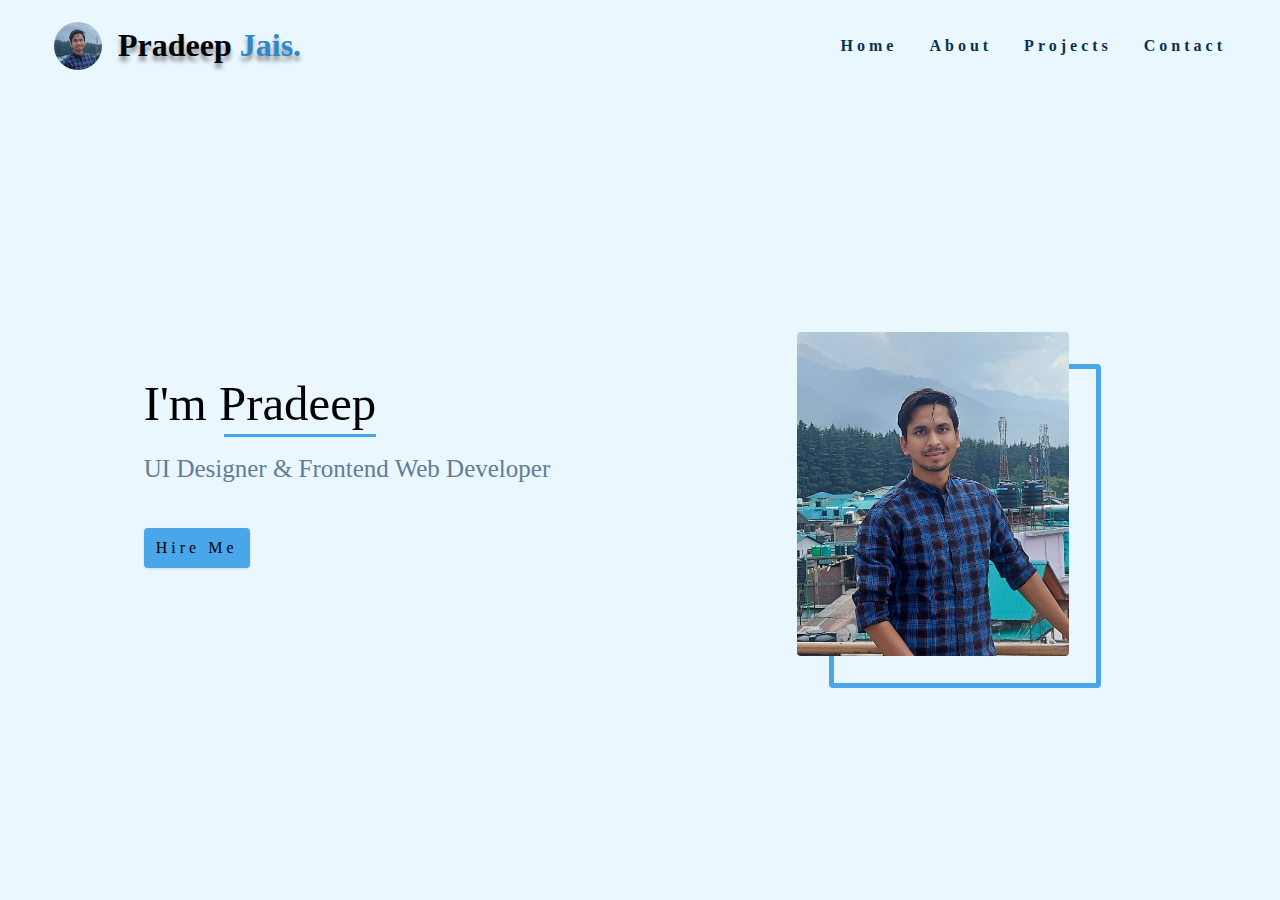
==== index.html @ 13c190a9 "proper file link issue fixed" ====
<!DOCTYPE html>
<html lang="en">
  <head>
    <meta charset="UTF-8" />
    <meta http-equiv="X-UA-Compatible" content="IE=edge" />
    <meta name="viewport" content="width=device-width, initial-scale=1.0" />
    <title>Pradeep Jais || Home</title>
    <!-- google font icons  -->
    <link
      rel="stylesheet"
      href="https://cdnjs.cloudflare.com/ajax/libs/font-awesome/6.3.0/css/all.min.css"
      integrity="sha512-SzlrxWUlpfuzQ+pcUCosxcglQRNAq/DZjVsC0lE40xsADsfeQoEypE+enwcOiGjk/bSuGGKHEyjSoQ1zVisanQ=="
      crossorigin="anonymous"
      referrerpolicy="no-referrer"
    />
    <!-- normalize CSS  -->
    <link rel="stylesheet" href="./CSS/normalize.css" />
    <!-- main CSS  -->
    <link rel="stylesheet" href="./CSS/main.css" />
  </head>
  <body>
    <!-- Navbar  -->
    <nav class="navbar">
      <div class="nav-center section-center">
        <!-- logo  -->
        <div class="logo">
          <img
            src="./images/pjais-logo.jpg"
            alt="logo image"
            class="logo-img"
          />
          <!-- <img src="./images/pj-logo.svg" alt="logo" /> -->
          <h3 class="logo-text">pradeep <span>jais.</span></h3>
        </div>
        <!-- nav page links  -->
        <ul class="nav-links show">
          <li>
            <a href="./index.html" class="nav-link">home</a>
          </li>
          <li>
            <a href="./HTML/about.html" class="nav-link">about</a>
          </li>
          <li><a href="./HTML/projects.html" class="nav-link">projects</a></li>
          <li><a href="./HTML/contact.html" class="nav-link">contact</a></li>
        </ul>
        <button class="toggle-btn" type="menu">
          <i class="fa-solid fa-bars"></i>
        </button>
      </div>
    </nav>
    <!-- End of Navbar  -->

    <!-- Sidebar -->
    <sidebar class="sidebar">
      <button class="close-btn" id="close-btn">
        <i class="fas fa-times"></i>
      </button>

      <!-- sidebar links  -->
      <ul class="sidebar-links">
        <li><a href="./index.html">home</a></li>
        <li><a href="./HTML/about.html">about</a></li>
        <li><a href="./HTML/projects.html">projects</a></li>
        <li><a href="./HTML/contact.html">contact</a></li>
      </ul>

      <!-- social icons  -->
      <ul class="social-icons">
        <li>
          <a
            href="https://www.instagram.com/gkcpradip/"
            class="social-icon"
            data-label="instagram"
            ><i class="fab fa-instagram"></i
          ></a>
        </li>
        <li>
          <a
            href="https://www.linkedin.com/in/pradeep-jais/"
            data-label="linkedin"
            class="social-icon"
            ><i class="fab fa-linkedin"></i
          ></a>
        </li>

        <li>
          <a
            href="https://github.com/pradeep-jais"
            class="social-icon"
            data-label="github"
            ><i class="fa-brands fa-github"></i
          ></a>
        </li>
        <li>
          <a
            href="https://twitter.com/PradeepGkc"
            class="social-icon"
            data-label="twitter"
            ><i class="fa-brands fa-twitter"></i
          ></a>
        </li>

        <li>
          <a
            href="https://www.facebook.com"
            class="social-icon"
            data-label="facebook"
            ><i class="fab fa-facebook"></i
          ></a>
        </li>
      </ul>
      <!-- End of social icons  -->
    </sidebar>
    <!-- Hint text on icon hover -->
    <div class="hint-text">facebook</div>
    <!-- end of sidebar  -->
    <!-- Hero -->
    <main class="hero">
      <div class="section-center hero-center">
        <article class="hero-info">
          <div class="hero-title">
            <h1>I'm Pradeep</h1>
            <div class="underline"></div>
          </div>
          <h4>UI Designer & Frontend Web Developer</h4>
          <a href="./HTML/contact.html" class="btn hero-btn">hire me</a>
          <!-- social icons  -->
          <ul class="social-icons hero-icons">
            <li>
              <a
                href="https://www.instagram.com/gkcpradip/"
                class="social-icon"
                data-label="instagram"
                ><i class="fab fa-instagram"></i
              ></a>
            </li>
            <li>
              <a
                href="https://www.linkedin.com/in/pradeep-jais/"
                data-label="linkedin"
                class="social-icon"
                ><i class="fab fa-linkedin"></i
              ></a>
            </li>

            <li>
              <a
                href="https://github.com/pradeep-jais"
                class="social-icon"
                data-label="github"
                ><i class="fa-brands fa-github"></i
              ></a>
            </li>
            <li>
              <a
                href="https://twitter.com/PradeepGkc"
                class="social-icon"
                data-label="twitter"
                ><i class="fa-brands fa-twitter"></i
              ></a>
            </li>

            <li>
              <a
                href="https://www.facebook.com"
                class="social-icon"
                data-label="facebook"
                ><i class="fab fa-facebook"></i
              ></a>
            </li>
          </ul>
          <!-- End of social icons  -->
        </article>
        <article class="hero-img">
          <img
            src="./images/pjais dp.jpg"
            alt="profile image"
            class="img hero-photo"
          />
        </article>
      </div>
    </main>
    <!-- End of hero -->
    <!-- JavaScript  -->
    <script type="module" src="./app.js"></script>
  </body>
</html>
---- CSS/main.css ----
/*
##############
 Global CSS
##############
 */
*,
::after,
::before {
  box-sizing: border-box;
}

/*
 Fonts 
 */
@import url('https://fonts.googleapis.com/css?family=Spectral:400');

html {
  font-size: 100%;
} /*16px*/

:root {
  /* dark shades of primary color*/
  --clr-primary-1: hsl(205, 86%, 17%);
  --clr-primary-2: hsl(205, 77%, 27%);
  --clr-primary-3: hsl(205, 72%, 37%);
  --clr-primary-4: hsl(205, 63%, 48%);
  /* primary/main color */
  --clr-primary-5: hsl(205, 78%, 60%);
  /* lighter shades of primary color */
  --clr-primary-6: hsl(205, 89%, 70%);
  --clr-primary-7: hsl(205, 90%, 76%);
  --clr-primary-8: hsl(205, 86%, 81%);
  --clr-primary-9: hsl(205, 90%, 88%);
  --clr-primary-10: hsl(205, 100%, 96%);
  /* darkest grey - used for headings */
  --clr-grey-1: hsl(209, 61%, 16%);
  --clr-grey-2: hsl(211, 39%, 23%);
  --clr-grey-3: hsl(209, 34%, 30%);
  --clr-grey-4: hsl(209, 28%, 39%);
  /* grey used for paragraphs */
  --clr-grey-5: hsl(210, 22%, 49%);
  --clr-grey-6: hsl(209, 23%, 60%);
  --clr-grey-7: hsl(211, 27%, 70%);
  --clr-grey-8: hsl(210, 31%, 80%);
  --clr-grey-9: hsl(212, 33%, 89%);
  --clr-grey-10: hsl(210, 36%, 96%);
  --clr-white: #fff;
  --clr-black: #222;
  --red-light: #fa7e88;
  --red-dark: #842029;
  --green-light: #adfcd8;
  --green-dark: #0f5132;
  /* fonts  */
  --heading-font: 'Spectral', serif;
  --body-font: 'Karla', sans-serif;
  --small-text: 0.7em;
  /* rest of the vars  */
  --background-color: var(--gray-50);
  --text-color: var(--gray-900);
  --border-radius: 0.25rem;
  --letter-spacing: 0.25rem;
  --transition: all 0.3s ease-in-out;
  --max-width: 1172px;
  --fixed-width: 600px;
  --shadow-light: 0px 5px 15px rgba(0, 0, 0, 0.1);
  --shadow-dark: 0px 5px 15px rgba(0, 0, 0, 0.3);
  /* from tailwind  */
  --shadow-1: 0 1px 3px 0 rgb(0 0 0 / 0.1), 0 1px 2px -1px rgb(0 0 0 / 0.05);
  --shadow-2: 0 4px 6px -1px rgb(0 0 0 / 0.1), 0 2px 4px -2px rgb(0 0 0 / 0.1);
  --shadow-3: 0 10px 15px -3px rgb(0 0 0 / 0.1), 0 4px 6px -4px rgb(0 0 0 / 0.1);
  --shadow-4: 0 20px 25px -5px rgb(0 0 0 / 0.1),
    0 8px 10px -6px rgb(0 0 0 / 0.05);
}
body {
  background: var(--white);
  font-family: 'Spectral', serif;
  font-weight: 400;
  line-height: 1.75;
  color: var(--gray-900);
}

p {
  margin-bottom: 1.5rem;
  max-width: 40em;
}

h1,
h2,
h3,
h4,
h5 {
  margin: 0;
  margin-bottom: 1.38rem;
  font-family: var(--heading-font);
  font-weight: 400;
  line-height: 1.3;
  text-transform: capitalize;
}

h1 {
  margin-top: 0;
  font-size: 3.052rem;
}

h2 {
  font-size: 2.441rem;
}

h3 {
  font-size: 1.953rem;
}

h4 {
  font-size: 1.563rem;
}

h5 {
  font-size: 1.25rem;
}

small,
.text-small {
  font-size: var(--small-text);
}
a {
  text-decoration: none;
}
ul {
  list-style-type: none;
  padding: 0;
}
/* img:not(.logo) {
  width: 100%;
  display: block;
  object-fit: cover;
} or*/
.img {
  width: 100%;
  display: block;
  object-fit: cover;
}
/* buttons  */
.btn {
  cursor: pointer;
  color: var(--white);
  background: var(--clr-primary-5);
  border: transparent;
  border-radius: var(--border-radius);
  letter-spacing: var(--letter-spacing);
  padding: 0.375rem 0.75rem;
  box-shadow: var(--shadow-1);
  transition: var(--transition);
  text-transform: capitalize;
  display: inline-block;
}
.btn:hover {
  background: var(--clr-primary-7);
  box-shadow: var(--shadow-3);
}
.btn-hipster {
  color: var(--primary-500);
  background: var(--primary-200);
}
.btn-hipster:hover {
  color: var(--primary-200);
  background-color: var(--primary-700);
}
.btn-block {
  width: 100%;
}
/*
alerts
 */
.alert {
  padding: 0.375rem 0.75rem;
  margin-bottom: 1rem;
  border-color: transparent;
  border-radius: var(--border-radius);
}
.alert-danger {
  color: var(--red-dark);
  background: var(--red-light);
}
.alert-success {
  color: var(--green-dark);
  background: var(--green-light);
}
/* show loading  */
@keyframes spinner {
  to {
    transform: rotate(360deg);
  }
}
.loading {
  width: 6rem;
  height: 6rem;
  border: 5px solid var(--gray-400);
  border-top-color: var(--primary-400);
  border-radius: 50%;
  animation: spinner 0.6s linear infinite;
  margin: 0 auto;
}
/* heading*/
.title {
  text-align: center;
  margin-bottom: 5rem;
}
.title h1 {
  /* margin-bottom: 0; */
}
.underline {
  width: 50%;
  height: 3px;
  background: var(--clr-primary-5);
  margin: 0 auto;
  margin-top: -1.5rem;
}

/* More global css */
.section-center {
  width: 100%;
  max-width: var(--max-width);
  margin: 0 auto;
}
.section {
  margin-top: 5rem;
}
/*
##############
 Navbar
##############
 */
.navbar {
  background: var(--clr-white);
  height: 5.5rem;
}
.nav-center {
  padding: 1rem;
  display: grid;
  grid-template-columns: auto 1fr;
  align-items: center;
}
.logo {
  display: flex;
  align-items: center;
}
.logo-img {
  width: 3rem;
  height: 3rem;
  /* object-fit: cover; */
  image-rendering: smooth;
  border-radius: 50%;
}
.logo-text {
  font-size: 2rem;
  margin: 0;
  padding-left: 1rem;
  font-family: cursive;
  font-weight: bold;
  text-shadow: 0 5px 4px #0000006d;
}
.logo span {
  color: var(--clr-primary-4);
}
.nav-links {
  display: none;
}
.toggle-btn {
  justify-self: flex-end;
  border: none;
  background: transparent;
  font-size: 2.25rem;
  color: var(--primary-800);
  cursor: pointer;
}
@media screen and (min-width: 768px) {
  .toggle-btn {
    display: none;
  }
  .navbar {
    background: var(--clr-primary-10);
  }
  .nav-links {
    width: 100%;
    display: flex;
    justify-content: flex-end;
    gap: 2rem;
  }
  /* .nav-links {
    display: grid;
    grid-template-columns: repeat(5, 1fr);
    justify-items: center;
    align-items: center;
    -moz-column-gap: 2rem;
    column-gap: 2rem;
  } */
  .nav-link {
    /* font-size: 1.5rem; */
    color: var(--clr-primary-1);
    text-transform: capitalize;
    letter-spacing: var(--letter-spacing);
    font-weight: bold;
  }
  .nav-link:hover {
    color: var(--clr-primary-5);
  }
}
@media screen and (min-width: 992px) {
  .nav-center {
    padding: 1rem 0;
  }
}
/* sidebar */
.sidebar {
  position: absolute;
  inset: 0;
  text-align: center;
  background: var(--clr-primary-10);
  transform: translateY(-100%);
  transition: var(--transition);
  z-index: 10;
  overflow: hidden;
}
.sidebar.show {
  transform: translateY(0);
}
.close-btn {
  position: absolute;
  top: 1rem;
  right: 1rem;
  font-size: 3rem;
  border: transparent;
  background: transparent;
  color: var(--red-light);
  cursor: pointer;
  transition: var(--transition);
}
.close-btn:hover {
  color: var(--red-dark);
  transform: scale(1.1);
}
.sidebar-links {
  margin-top: 6rem;
}
.sidebar-links a {
  font-size: 1.5rem;
  text-transform: capitalize;
  letter-spacing: var(--letter-spacing);
  display: block;
  color: var(--clr-primary-1);
  padding: 0.25rem 1rem;
  transition: var(--transition);
}
.sidebar-links a:hover {
  color: var(--clr-primary-1);
  background: var(--clr-primary-5);
}
.social-icons {
  display: flex;
  justify-content: space-between;
  align-items: center;
  width: 20rem;
  margin: 3rem auto;
  position: relative;
}
.social-icon {
  font-size: 1.5rem;
  color: var(--clr-primary-3);
  transition: var(--transition);
}
.social-icon:hover {
  color: var(--clr-primary-1);
}
.hint-text {
  font-size: 0.75rem;
  text-transform: capitalize;
  color: var(--clr-primary-1);
  position: absolute;
  z-index: 100;
  top: 2.5rem;
  left: 50%;
  transform: translateX(-50%);
  background: var(--clr-grey-9);
  padding: 0 0.375rem;
  border-radius: var(--border-radius);
  transition: all 0.3s ease-in-out 1s;
  display: none;
}
.hint-text::before {
  content: '';
  display: block;
  width: 0;
  height: 0;
  border-left: 5px solid transparent;
  border-right: 5px solid transparent;
  border-bottom: 5px solid var(--clr-grey-9);
  position: absolute;
  top: -5px;
  left: 50%;
  z-index: 5;
  transform: translateX(-50%);
}
.hint-text.show {
  display: block;
}
@media screen and (min-width: 768px) {
  .sidebar {
    display: none;
  }
}
/*
##############
 Hero
##############
 */
.hero-title {
  display: inline-block;
  margin-bottom: 1rem;
}
.hero .underline {
  width: 9.5rem;
  margin-right: 0;
}
.hero-img {
  display: none;
}
.hero {
  background: var(--clr-primary-10);
}
.hero-center {
  min-height: calc(100vh - 5.5rem);
  display: grid;
  place-items: center;
}
@media screen and (min-width: 1980px) {
  .hero-center {
    min-height: 100%;
  }
}
.hero-info h4 {
  color: var(--clr-grey-5);
}
.hero-icons {
  margin: 3rem 0 0 0;
  width: 100%;
}
.hero-btn {
  margin-top: 1.25rem;
}
@media screen and (min-width: 992px) {
  .hero-img {
    display: block;
    position: relative;
  }
  .hero-img::before {
    content: '';
    position: absolute;
    width: 100%;
    height: 100%;
    bottom: -2rem;
    right: -2rem;
    border: 5px solid var(--clr-primary-5);
    border-radius: var(--border-radius);
    /* z-index: -1; */
  }

  .hero-center {
    grid-template-columns: 1fr 1fr;
  }
  .hero-photo {
    position: relative;
    max-width: 17rem;
    max-height: 25rem;
    -o-object-fit: cover;
    object-fit: cover;
    border-radius: var(--border-radius);
  }
}
.hero-info {
  position: relative;
}
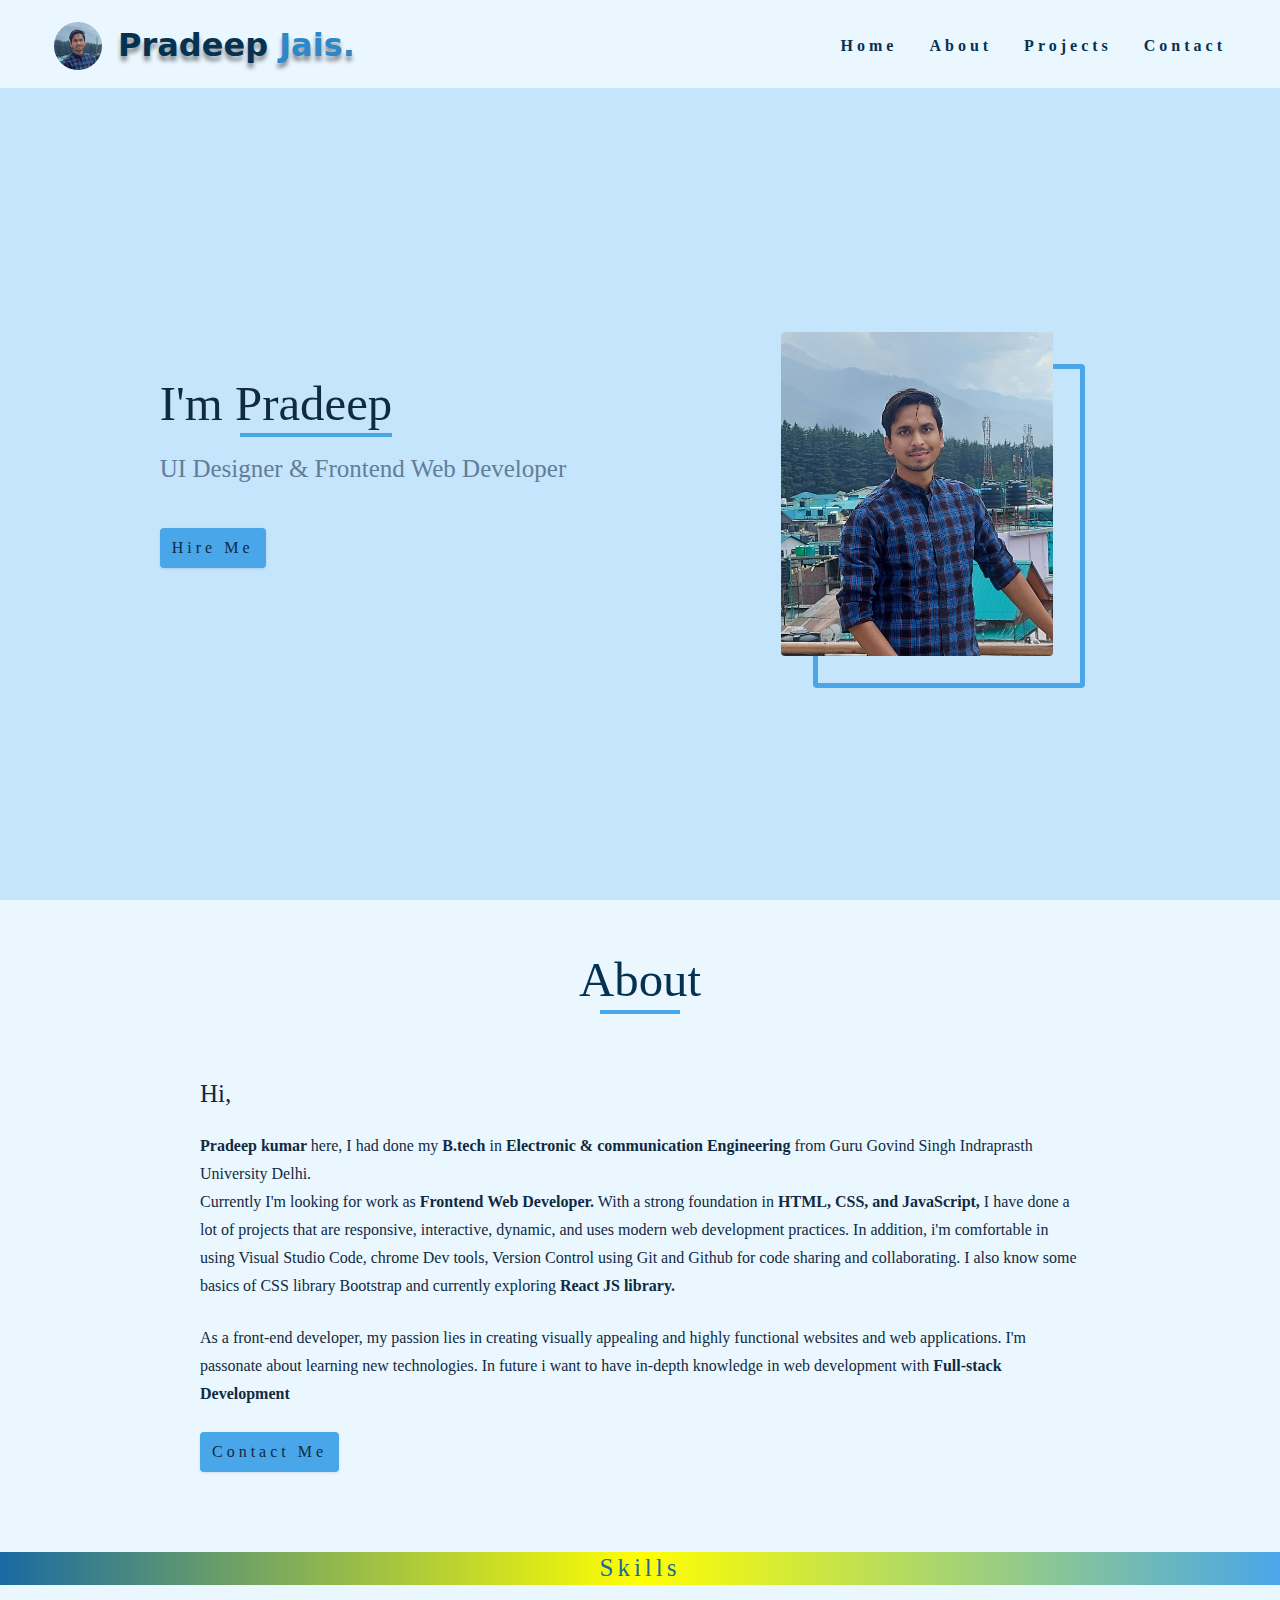
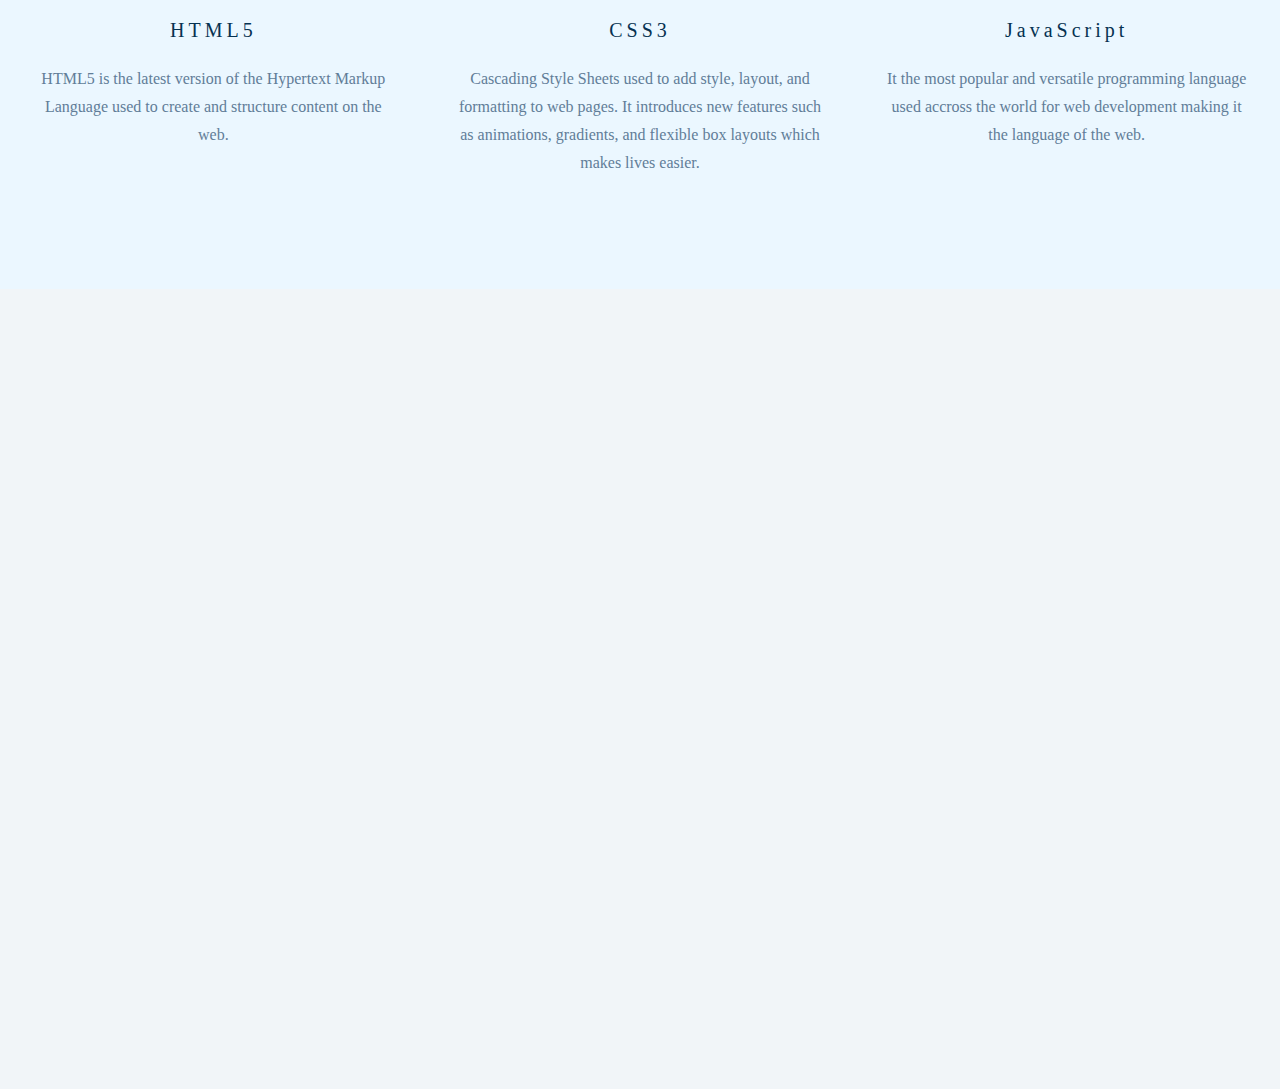
==== commit b71a743b: "About and skills section HTML css added" ====
--- a/index.html
+++ b/index.html
@@ -23,7 +23,7 @@
     <nav class="navbar">
       <div class="nav-center section-center">
         <!-- logo  -->
-        <div class="logo">
+        <a href="./index.html" class="logo">
           <img
             src="./images/pjais-logo.jpg"
             alt="logo image"
@@ -31,7 +31,7 @@
           />
           <!-- <img src="./images/pj-logo.svg" alt="logo" /> -->
           <h3 class="logo-text">pradeep <span>jais.</span></h3>
-        </div>
+        </a>
         <!-- nav page links  -->
         <ul class="nav-links show">
           <li>
@@ -181,6 +181,93 @@
       </div>
     </main>
     <!-- End of hero -->
+    <!-- About  -->
+    <section class="about">
+      <div class="section-center about-center">
+        <article class="about-img">
+          <img
+            src="./images/pjais dp.jpg"
+            class="img about-photo"
+            alt="pradeep"
+          />
+        </article>
+        <article class="about-info">
+          <div class="title about-title">
+            <h1>about</h1>
+            <div class="underline"></div>
+          </div>
+          <h4>Hi,</h4>
+          <p>
+            <strong>Pradeep kumar </strong> here, I had done my
+            <strong>B.tech</strong> in<strong>
+              Electronic & communication Engineering</strong
+            >
+            from Guru Govind Singh Indraprasth University Delhi. <br />
+            Currently I'm looking for work as
+            <strong>Frontend Web Developer.</strong> With a strong foundation in
+            <strong>HTML, CSS, and JavaScript,</strong> I have done a lot of
+            projects that are responsive, interactive, dynamic, and uses modern
+            web development practices. In addition, i'm comfortable in using
+            Visual Studio Code, chrome Dev tools, Version Control using Git and
+            Github for code sharing and collaborating. I also know some basics
+            of CSS library Bootstrap and currently exploring
+            <strong>React JS library.</strong>
+          </p>
+          <p>
+            As a front-end developer, my passion lies in creating visually
+            appealing and highly functional websites and web applications. I'm
+            passonate about learning new technologies. In future i want to have
+            in-depth knowledge in web development with
+            <strong>Full-stack Development</strong>
+          </p>
+          <a href="./HTML/contact.html" class="btn about-btn">contact me</a>
+        </article>
+      </div>
+    </section>
+    <!-- end of about  -->
+    <!-- skills  -->
+
+    <section class="skills">
+      <div class="skills-border">
+        <h4>skills</h4>
+      </div>
+
+      <div class="skills-center section-cente">
+        <!-- single skill  -->
+        <article class="skill">
+          <i class="fa-brands fa-html5"></i>
+          <h5>HTML5</h5>
+          <p>
+            HTML5 is the latest version of the Hypertext Markup Language used to
+            create and structure content on the web.
+          </p>
+        </article>
+        <!-- end of single skill  -->
+        <!-- single skill  -->
+        <article class="skill">
+          <i class="fa-brands fa-css3-alt"></i>
+          <h5>CSS3</h5>
+          <p>
+            Cascading Style Sheets used to add style, layout, and formatting to
+            web pages. It introduces new features such as animations, gradients,
+            and flexible box layouts which makes lives easier.
+          </p>
+        </article>
+        <!-- end of single skill  -->
+        <!-- single skill  -->
+        <article class="skill">
+          <i class="fa-brands fa-js"></i>
+          <h5>JavaScript</h5>
+          <p>
+            It the most popular and versatile programming language used accross
+            the world for web development making it the language of the web.
+          </p>
+        </article>
+        <!-- end of single skill  -->
+      </div>
+    </section>
+    <!-- end of skills  -->
+    <div style="height: 50rem"></div>
     <!-- JavaScript  -->
     <script type="module" src="./app.js"></script>
   </body>
--- a/CSS/main.css
+++ b/CSS/main.css
@@ -12,7 +12,8 @@
 /*
  Fonts 
  */
-@import url('https://fonts.googleapis.com/css?family=Spectral:400');
+
+@import url('https://fonts.googleapis.com/css2?family=Karla:wght@400;600&family=Roboto:wght@400;700&family=Spectral:wght@400;700&display=swap');
 
 html {
   font-size: 100%;
@@ -51,12 +52,15 @@
   --green-light: #adfcd8;
   --green-dark: #0f5132;
   /* fonts  */
-  --heading-font: 'Spectral', serif;
+  --heading-font-1: 'Spectral', serif;
+  --heading-font-2: 'Roboto', sans-serif;
   --body-font: 'Karla', sans-serif;
+  --icon-font: cursive, system-ui, -apple-system, BlinkMacSystemFont, 'Segoe UI',
+    Roboto, Oxygen, Ubuntu, Cantarell, 'Open Sans', 'Helvetica Neue', sans-serif;
   --small-text: 0.7em;
   /* rest of the vars  */
-  --background-color: var(--gray-50);
-  --text-color: var(--gray-900);
+  --background-color: var(--clr-grey-10);
+  --text-color: var(--clr-grey-1);
   --border-radius: 0.25rem;
   --letter-spacing: 0.25rem;
   --transition: all 0.3s ease-in-out;
@@ -72,11 +76,11 @@
     0 8px 10px -6px rgb(0 0 0 / 0.05);
 }
 body {
-  background: var(--white);
-  font-family: 'Spectral', serif;
+  background: var(--clr-grey-10);
+  font-family: var(--heading-font-1);
   font-weight: 400;
   line-height: 1.75;
-  color: var(--gray-900);
+  color: var(--clr-grey-1);
 }
 
 p {
@@ -91,7 +95,7 @@
 h5 {
   margin: 0;
   margin-bottom: 1.38rem;
-  font-family: var(--heading-font);
+  font-family: var(--heading-font-1);
   font-weight: 400;
   line-height: 1.3;
   text-transform: capitalize;
@@ -143,6 +147,7 @@
 .btn {
   cursor: pointer;
   color: var(--white);
+  font-family: var(--heading-font-1);
   background: var(--clr-primary-5);
   border: transparent;
   border-radius: var(--border-radius);
@@ -158,12 +163,12 @@
   box-shadow: var(--shadow-3);
 }
 .btn-hipster {
-  color: var(--primary-500);
-  background: var(--primary-200);
+  color: var(--clr-primary-5);
+  background: var(--clr-primary-2);
 }
 .btn-hipster:hover {
-  color: var(--primary-200);
-  background-color: var(--primary-700);
+  color: var(--clr-primary-2);
+  background-color: var(--clr-primary-7);
 }
 .btn-block {
   width: 100%;
@@ -194,8 +199,8 @@
 .loading {
   width: 6rem;
   height: 6rem;
-  border: 5px solid var(--gray-400);
-  border-top-color: var(--primary-400);
+  border: 5px solid var(--clr-grey-7);
+  border-top-color: var(--clr-primary-4);
   border-radius: 50%;
   animation: spinner 0.6s linear infinite;
   margin: 0 auto;
@@ -207,10 +212,11 @@
 }
 .title h1 {
   /* margin-bottom: 0; */
+  color: var(--clr-primary-1);
 }
 .underline {
-  width: 50%;
-  height: 3px;
+  width: 5rem;
+  height: 0.25rem;
   background: var(--clr-primary-5);
   margin: 0 auto;
   margin-top: -1.5rem;
@@ -222,9 +228,6 @@
   max-width: var(--max-width);
   margin: 0 auto;
 }
-.section {
-  margin-top: 5rem;
-}
 /*
 ##############
  Navbar
@@ -239,6 +242,7 @@
   display: grid;
   grid-template-columns: auto 1fr;
   align-items: center;
+  height: 100%;
 }
 .logo {
   display: flex;
@@ -253,9 +257,10 @@
 }
 .logo-text {
   font-size: 2rem;
+  color: var(--clr-primary-1);
   margin: 0;
   padding-left: 1rem;
-  font-family: cursive;
+  font-family: var(--icon-font);
   font-weight: bold;
   text-shadow: 0 5px 4px #0000006d;
 }
@@ -263,6 +268,7 @@
   color: var(--clr-primary-4);
 }
 .nav-links {
+  font-family: var(--heading-font-1);
   display: none;
 }
 .toggle-btn {
@@ -312,14 +318,14 @@
 }
 /* sidebar */
 .sidebar {
-  position: absolute;
+  position: fixed;
   inset: 0;
   text-align: center;
   background: var(--clr-primary-10);
   transform: translateY(-100%);
   transition: var(--transition);
   z-index: 10;
-  overflow: hidden;
+  /* overflow: hidden; */
 }
 .sidebar.show {
   transform: translateY(0);
@@ -340,6 +346,7 @@
   transform: scale(1.1);
 }
 .sidebar-links {
+  font-family: var(--heading-font-2);
   margin-top: 6rem;
 }
 .sidebar-links a {
@@ -373,9 +380,11 @@
 }
 .hint-text {
   font-size: 0.75rem;
+  font-family: var(--heading-font-1);
+  /* letter-spacing: var(--letter-spacing); */
   text-transform: capitalize;
   color: var(--clr-primary-1);
-  position: absolute;
+  position: fixed;
   z-index: 100;
   top: 2.5rem;
   left: 50%;
@@ -421,61 +430,203 @@
   width: 9.5rem;
   margin-right: 0;
 }
-.hero-img {
-  display: none;
-}
 .hero {
-  background: var(--clr-primary-10);
+  background: var(--clr-primary-9);
 }
 .hero-center {
   min-height: calc(100vh - 5.5rem);
   display: grid;
   place-items: center;
+  padding: 0 2rem;
+}
+.hero-info h4 {
+  color: var(--clr-grey-5);
+}
+.hero-icons {
+  margin: 3rem 0 0 0;
+  width: 100%;
+}
+.hero-btn {
+  margin-top: 1.25rem;
+}
+.hero-img {
+  display: none;
+  position: relative;
+}
+.hero-img::before {
+  content: '';
+  position: absolute;
+  width: 100%;
+  height: 100%;
+  bottom: -2rem;
+  right: -2rem;
+  border: 5px solid var(--clr-primary-5);
+  border-radius: var(--border-radius);
+  /* z-index: -1; */
+}
+.hero-photo {
+  position: relative;
+  max-width: 17rem;
+  max-height: 25rem;
+  -o-object-fit: cover;
+  object-fit: cover;
+  border-radius: var(--border-radius);
+}
+@media screen and (min-width: 768px) {
+  .hero-img {
+    display: block;
+  }
+  .hero-center {
+    grid-template-columns: 1fr 1fr;
+  }
+  .hero-icons {
+    width: 20rem;
+  }
+}
+@media screen and (min-width: 992px) {
+  .hero-icons {
+    width: 100%;
+  }
 }
 @media screen and (min-width: 1980px) {
   .hero-center {
     min-height: 100%;
   }
 }
-.hero-info h4 {
-  color: var(--clr-grey-5);
-}
-.hero-icons {
-  margin: 3rem 0 0 0;
-  width: 100%;
-}
-.hero-btn {
-  margin-top: 1.25rem;
-}
-@media screen and (min-width: 992px) {
-  .hero-img {
-    display: block;
-    position: relative;
-  }
-  .hero-img::before {
-    content: '';
-    position: absolute;
-    width: 100%;
-    height: 100%;
-    bottom: -2rem;
-    right: -2rem;
-    border: 5px solid var(--clr-primary-5);
-    border-radius: var(--border-radius);
-    /* z-index: -1; */
-  }
-
-  .hero-center {
-    grid-template-columns: 1fr 1fr;
-  }
-  .hero-photo {
-    position: relative;
-    max-width: 17rem;
-    max-height: 25rem;
-    -o-object-fit: cover;
-    object-fit: cover;
-    border-radius: var(--border-radius);
-  }
-}
+/* For hint text position to absoulte */
 .hero-info {
   position: relative;
 }
+/*
+##############
+ About
+##############
+ */
+.about {
+  background: var(--clr-primary-10);
+}
+.about-title {
+  display: inline-block;
+  margin: 1rem 0 2rem 0;
+  text-align: left;
+}
+.undeline {
+  margin-left: 0;
+}
+.about-center {
+  padding: 2rem 2rem;
+  display: grid;
+  grid-template-columns: 1fr;
+  justify-items: center;
+}
+.about-img {
+  position: relative;
+  margin: 3rem 0;
+}
+.about-photo {
+  max-width: 17rem;
+  max-height: 25rem;
+  -o-object-fit: cover;
+  object-fit: cover;
+  position: relative;
+  border-radius: var(--border-radius);
+}
+.about-img::before {
+  content: '';
+  position: absolute;
+  width: 100%;
+  height: 100%;
+  bottom: -2rem;
+  right: -2rem;
+  border: 5px solid var(--clr-primary-5);
+  border-radius: var(--border-radius);
+  /* z-index: -1; */
+}
+.about-btn {
+  margin-bottom: 3rem;
+}
+@media screen and (min-width: 768px) {
+  .about-img {
+    display: none;
+  }
+  .about-title {
+    display: block;
+    text-align: center;
+    margin-bottom: 4rem;
+  }
+  .about-info p {
+    max-width: 55em;
+  }
+}
+/*
+##############
+ Skills
+##############
+ */
+.skills-border {
+  /* height: 0.85rem; */
+  text-align: center;
+  color: var(--clr-primary-3);
+  background: linear-gradient(
+    to right,
+    var(--clr-primary-3),
+    yellow,
+    var(--clr-primary-5)
+  );
+}
+.skills-border h4 {
+  margin-bottom: 0;
+  letter-spacing: var(--letter-spacing);
+}
+.skills {
+  background: var(--clr-primary-10);
+}
+.skills-title {
+  margin-bottom: -1rem;
+}
+.skills-center {
+  display: grid;
+}
+.skill {
+  padding: 2rem 1rem 0 1rem;
+  text-align: center;
+  height: 16rem;
+  transition: var(--transition);
+}
+.skill i {
+  color: var(--clr-primary-5);
+  font-size: 3rem;
+  margin-bottom: 1rem;
+  transition: var(--transition);
+}
+.skill h5 {
+  color: var(--clr-primary-1);
+  letter-spacing: var(--letter-spacing);
+}
+.skill p {
+  color: var(--clr-grey-5);
+}
+.skill:hover {
+  background: var(--clr-white);
+  border-bottom: 0.25rem solid var(--clr-primary-5);
+}
+.skill:hover i {
+  transform: scale(1.2);
+}
+@media screen and (min-width: 768px) {
+  .skills-center {
+    grid-template-columns: 1fr 1fr;
+  }
+  .skill {
+    height: 18rem;
+    padding: 2rem 2rem;
+  }
+}
+@media screen and (min-width: 992px) {
+  .skills-center {
+    grid-template-columns: repeat(3, 1fr);
+  }
+  .skill {
+    height: 19rem;
+  }
+}
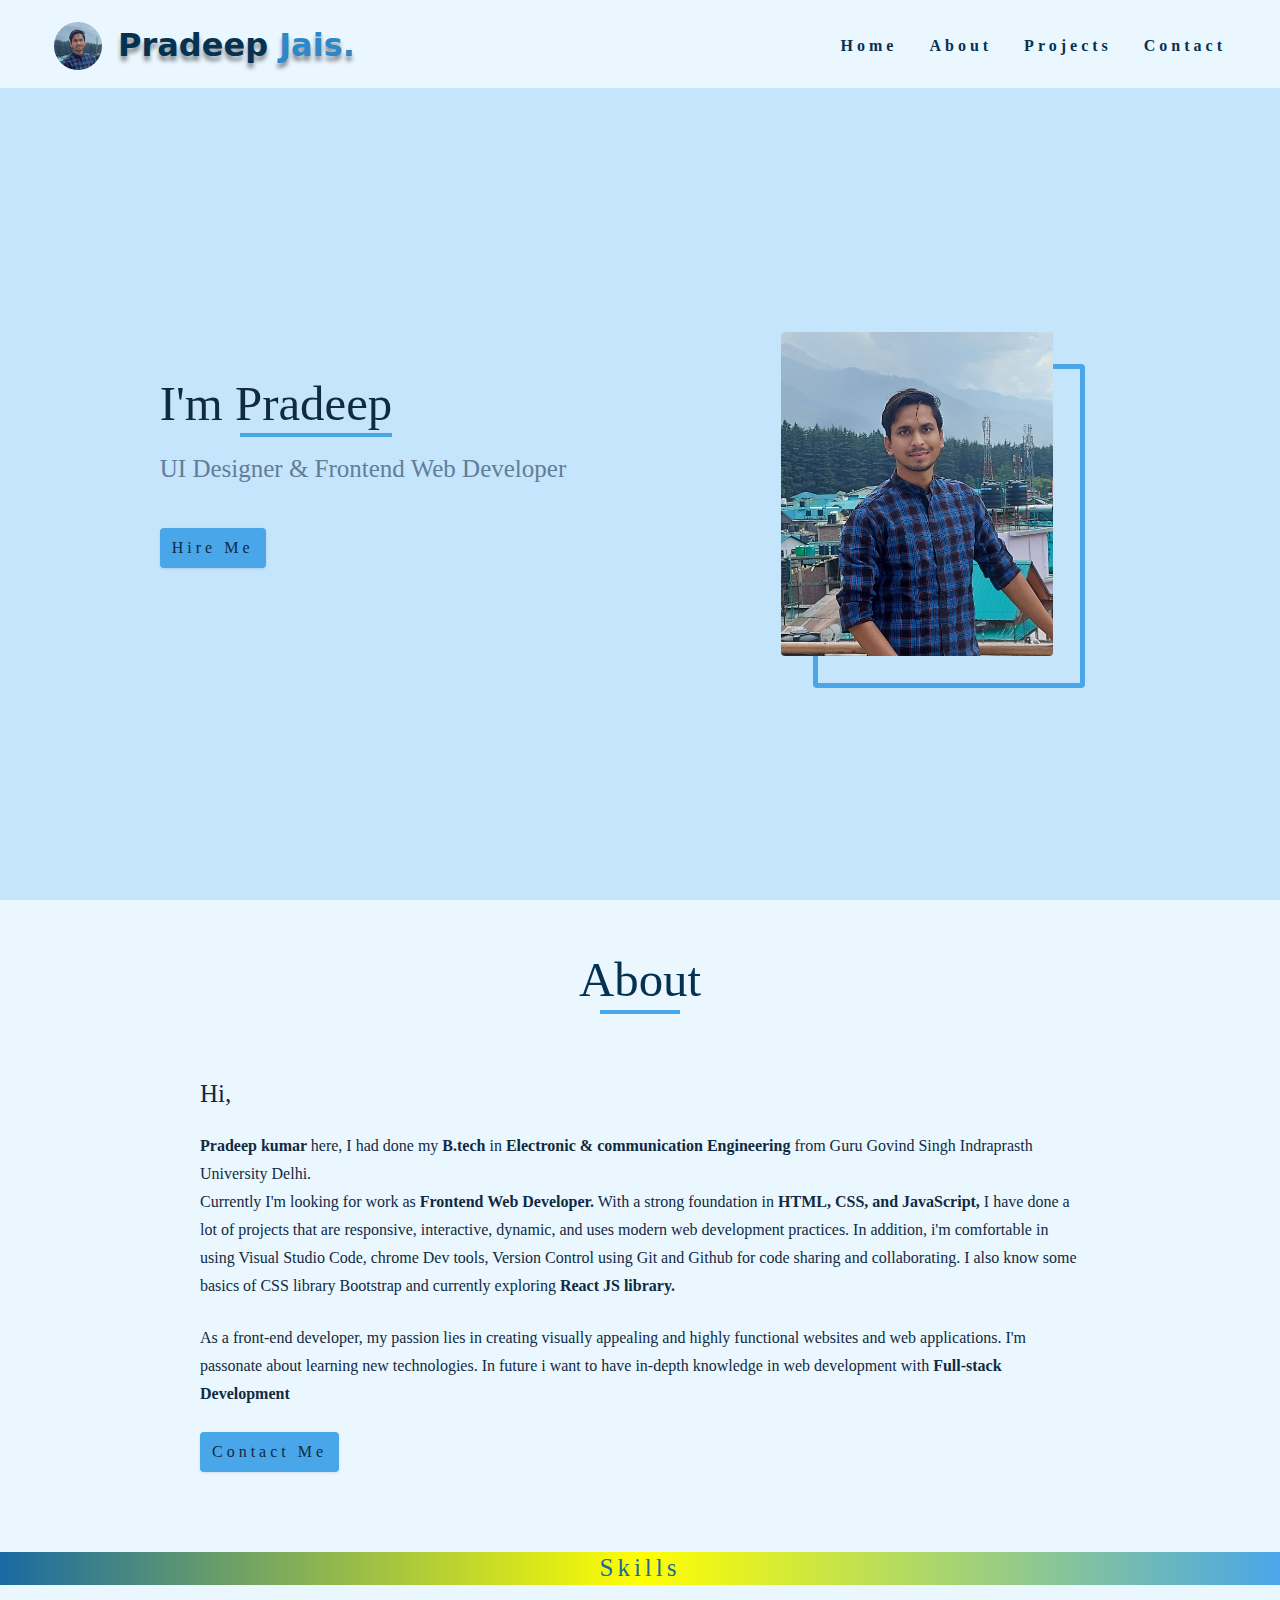
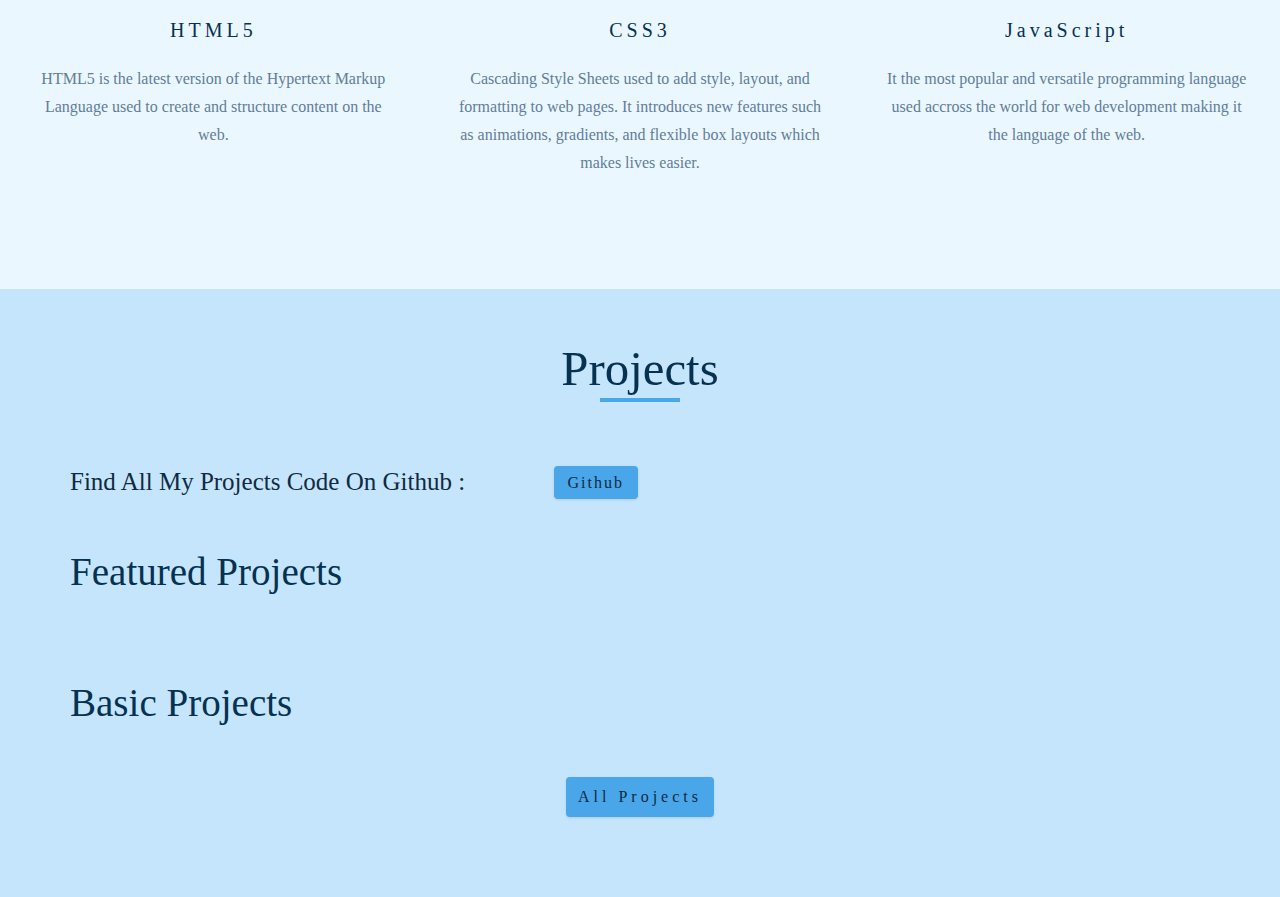
==== commit f2d40e5c: "comfy project added to project data, github repo link updated for featured project" ====
--- a/index.html
+++ b/index.html
@@ -267,7 +267,31 @@
       </div>
     </section>
     <!-- end of skills  -->
-    <div style="height: 50rem"></div>
+    <!-- projects  -->
+    <section class="projects section">
+      <div class="title">
+        <h1>projects</h1>
+        <div class="underline"></div>
+      </div>
+
+      <div class="projects-center section-center">
+        <div class="projects-code">
+          <h4>Find all my projects code on Github :</h4>
+          <a
+            href="https://github.com/pradeep-jais"
+            target="_blank"
+            class="btn view-code-btn"
+            >Github</a
+          >
+        </div>
+        <h2>Featured projects</h2>
+        <div class="featured-projects projects-container"></div>
+        <h2>Basic Projects</h2>
+        <div class="basic-projects projects-container"></div>
+        <a href="./HTML/projects.html" class="btn projects-btn">all Projects</a>
+      </div>
+    </section>
+    <!-- end of projects  -->
     <!-- JavaScript  -->
     <script type="module" src="./app.js"></script>
   </body>
--- a/CSS/main.css
+++ b/CSS/main.css
@@ -76,7 +76,7 @@
     0 8px 10px -6px rgb(0 0 0 / 0.05);
 }
 body {
-  background: var(--clr-grey-10);
+  background: var(--white);
   font-family: var(--heading-font-1);
   font-weight: 400;
   line-height: 1.75;
@@ -208,7 +208,7 @@
 /* heading*/
 .title {
   text-align: center;
-  margin-bottom: 5rem;
+  margin-bottom: 4rem;
 }
 .title h1 {
   /* margin-bottom: 0; */
@@ -227,6 +227,9 @@
   width: 100%;
   max-width: var(--max-width);
   margin: 0 auto;
+}
+.section {
+  padding-top: 3rem;
 }
 /*
 ##############
@@ -630,3 +633,108 @@
     height: 19rem;
   }
 }
+/*
+##############
+ Projects 
+##############
+ */
+.projects {
+  background: var(--clr-primary-9);
+}
+.projects-code {
+  padding: 0 1rem;
+  display: flex;
+  justify-content: space-between;
+  align-items: center;
+  max-width: var(--fixed-width);
+  /* background: var(--clr-primary-10); */
+}
+.projects-code .btn {
+  letter-spacing: 2px;
+  padding: 0.15rem 0.875rem;
+}
+.projects-code h4 {
+  margin-bottom: 0;
+}
+.projects-center {
+  /* background: var(--clr-primary-10); */
+}
+.projects-center > h2 {
+  color: var(--clr-primary-1);
+  padding: 3rem 1rem 0rem 1rem;
+  margin-bottom: 0;
+}
+.projects-container {
+  padding: 1rem;
+}
+.project {
+  border-radius: var(--border-radius);
+  box-shadow: var(--shadow-light);
+  transition: var(--transition);
+}
+.project:hover {
+  box-shadow: var(--shadow-dark);
+}
+.project-info {
+  padding: 0.5rem 1rem 1rem 1rem;
+  background: var(--clr-primary-10);
+  border-radius: var(--border-radius);
+}
+.project-img {
+  height: 15rem;
+  object-fit: cover;
+  border-top-left-radius: var(--border-radius);
+  border-top-right-radius: var(--border-radius);
+}
+.project-info h4 {
+  color: var(--clr-primary-1);
+  margin-bottom: 1rem;
+}
+
+.stack {
+  display: grid;
+  grid-template-columns: auto 1fr;
+}
+.stack p {
+  color: var(--clr-primary-5);
+  text-transform: capitalize;
+  margin: 0 0 1rem 0;
+}
+.tech-stack {
+  font-size: 1rem;
+  width: 100%;
+  display: flex;
+  justify-content: space-around;
+  align-items: center;
+  color: var(--clr-primary-5);
+}
+.project-btn-container {
+  display: flex;
+  justify-content: space-between;
+}
+.project-btn-container a {
+  font-size: 0.85rem;
+  padding: 0.15rem 0.375rem;
+  letter-spacing: 1px;
+}
+.projects-btn {
+  position: relative;
+  left: 50%;
+  transform: translateX(-50%);
+  margin-top: 1rem;
+  margin-bottom: 5rem;
+}
+.projects-container {
+  display: grid;
+  gap: 2rem;
+}
+@media screen and (min-width: 768px) {
+  .projects-container {
+    grid-template-columns: 1fr 1fr;
+  }
+}
+@media screen and (min-width: 992px) {
+  .projects-container {
+    grid-template-columns: 1fr 1fr 1fr;
+  }
+}
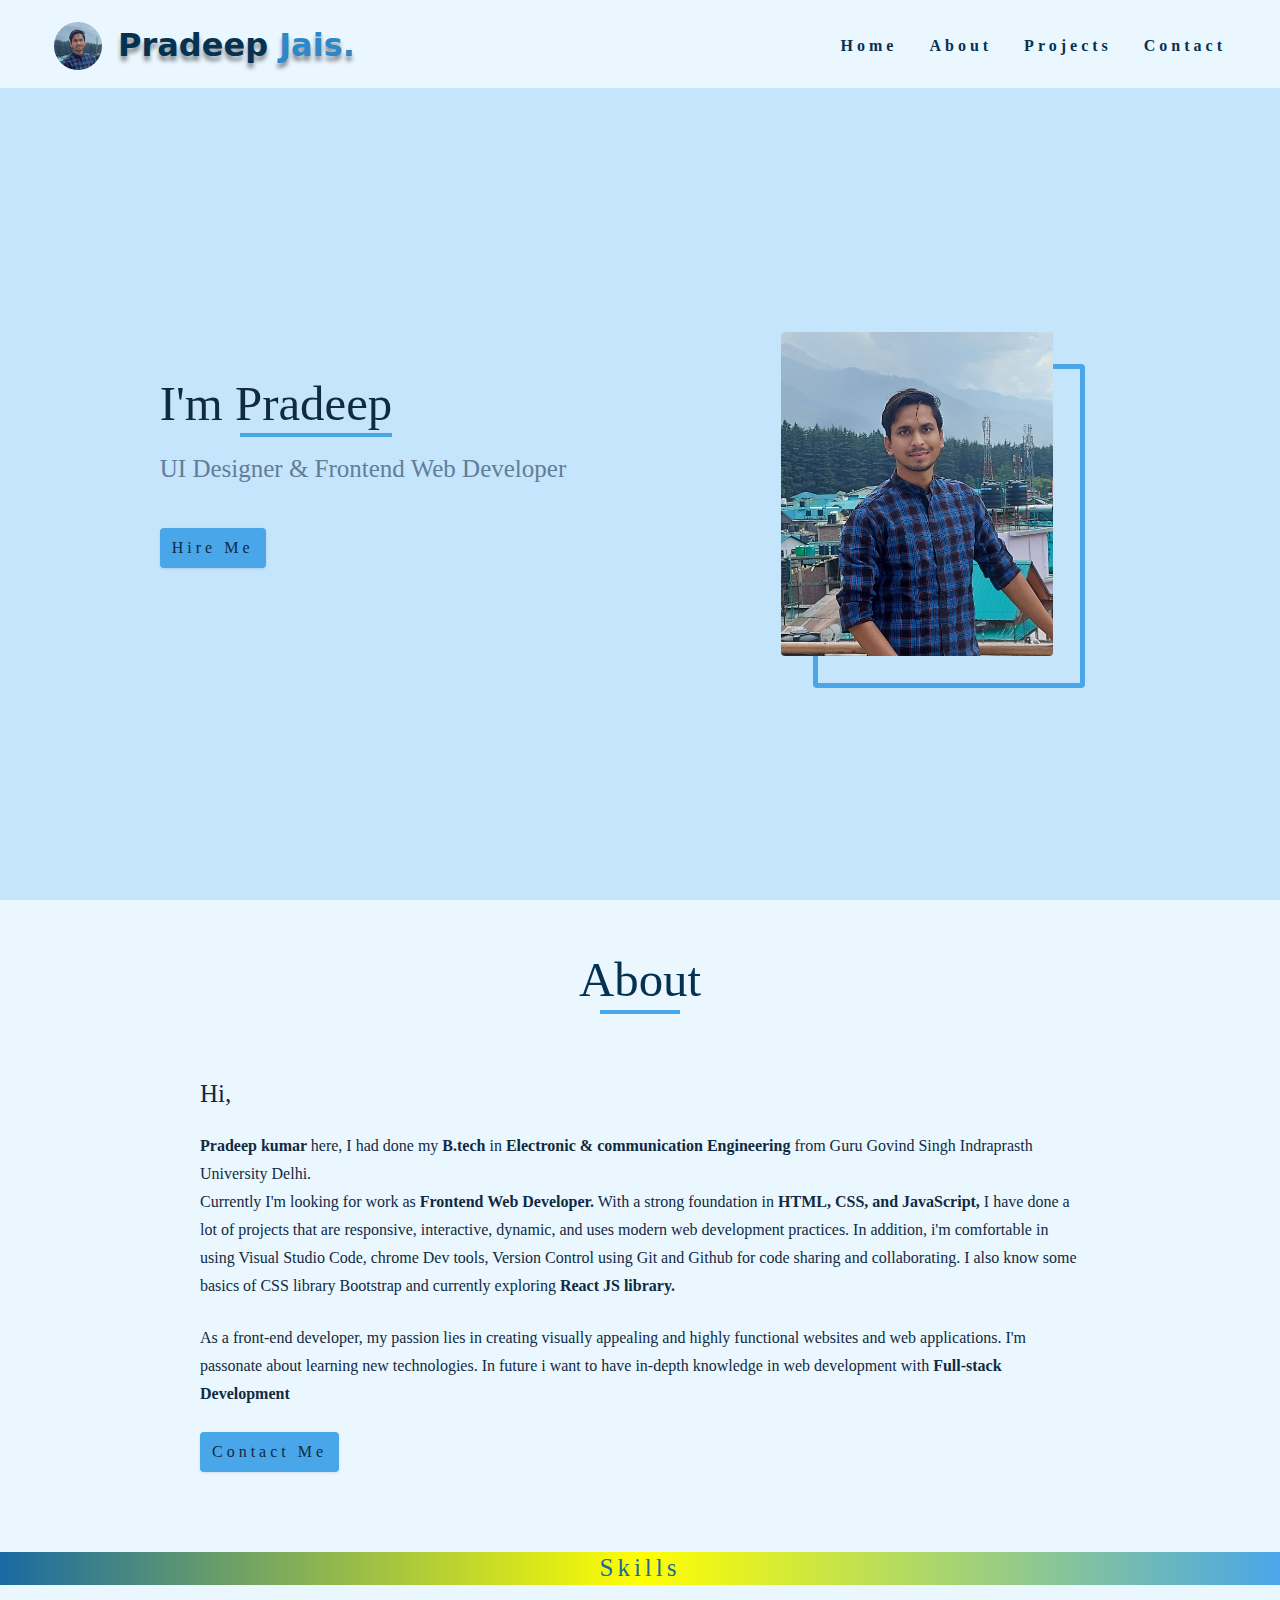
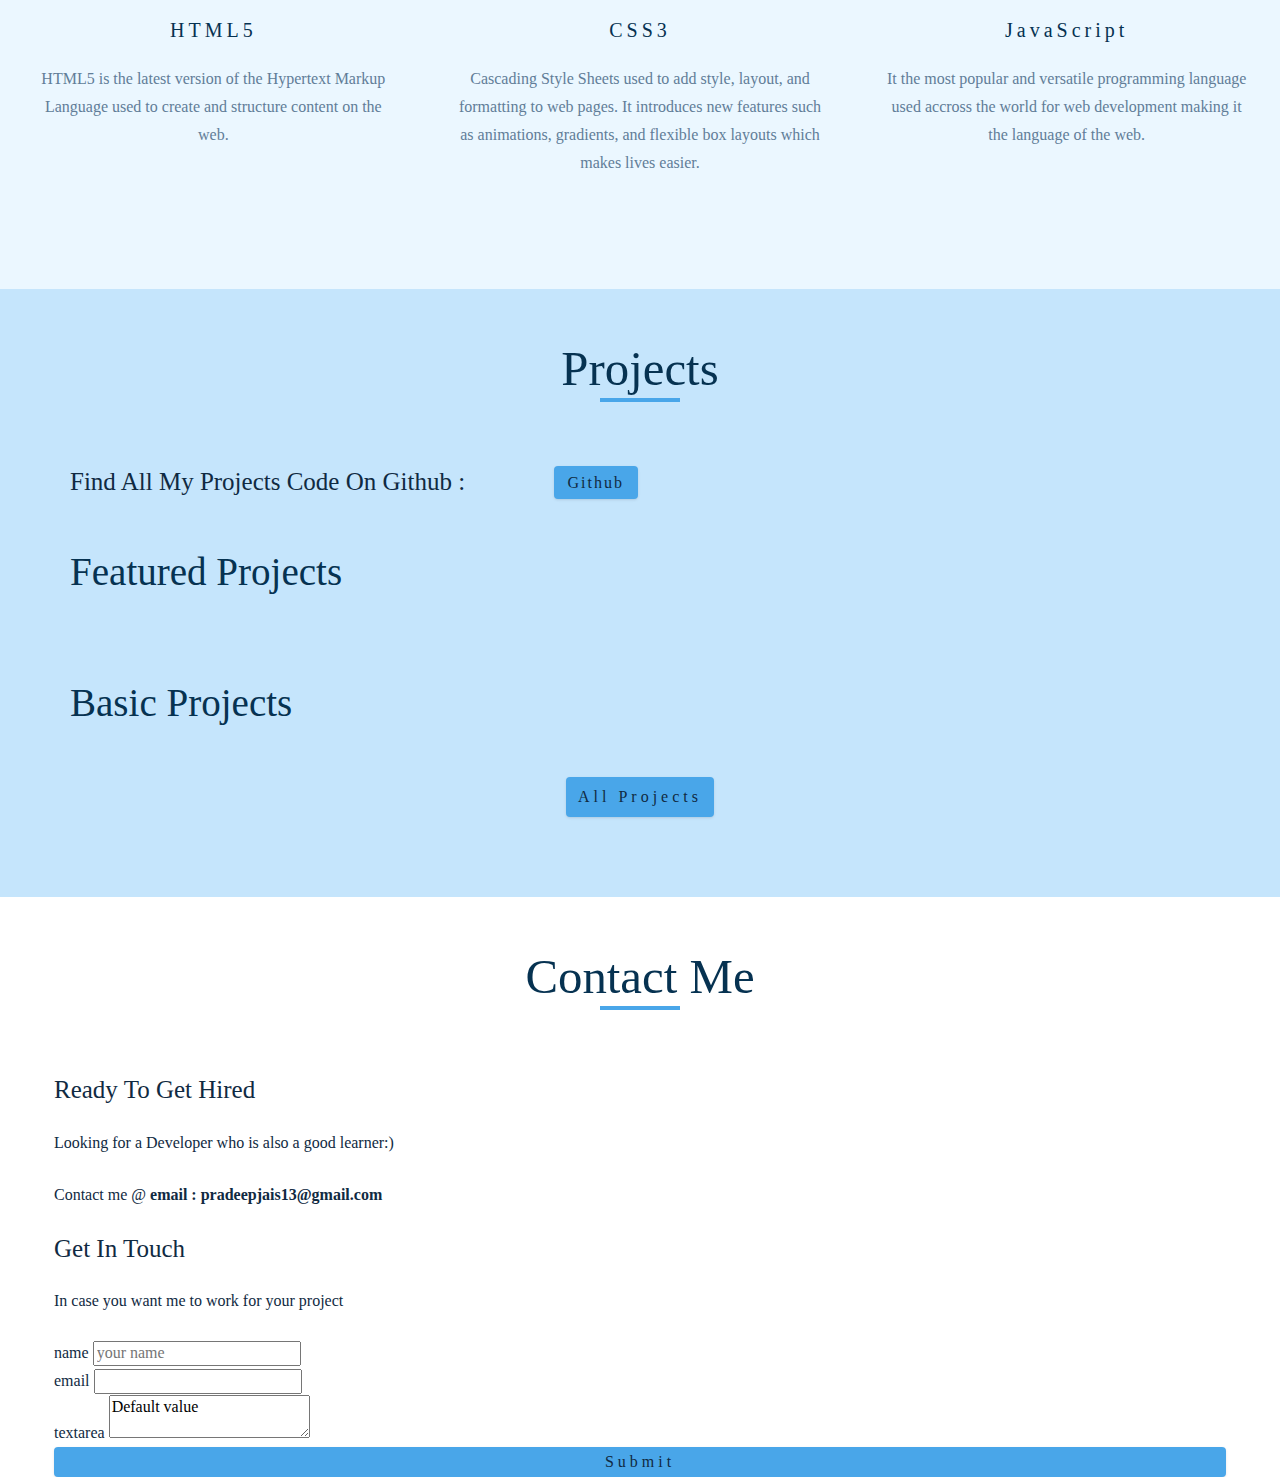
==== commit 7a1c7ec8: "contact html complete" ====
--- a/index.html
+++ b/index.html
@@ -292,6 +292,55 @@
       </div>
     </section>
     <!-- end of projects  -->
+
+    <!-- contact  -->
+    <section class="contact section">
+      <div class="title">
+        <h1>Contact me</h1>
+        <div class="underline"></div>
+      </div>
+      <div class="section-center contact-center">
+        <!-- contact info  -->
+        <article class="contact-info">
+          <h4>Ready to get hired</h4>
+          <p>Looking for a Developer who is also a good learner:)</p>
+          <p>
+            Contact me @
+            <strong
+              ><i class="fas fa-envelope"></i>email :
+              pradeepjais13@gmail.com</strong
+            >
+          </p>
+        </article>
+        <!-- contact-form  -->
+        <article class="contact-form">
+          <h4>Get in touch</h4>
+          <p>In case you want me to work for your project</p>
+          <form class="form">
+            <div class="form-row">
+              <label for="name" class="form-label">name</label>
+              <input
+                type="text"
+                id="name"
+                class="form-input"
+                placeholder="your name"
+              />
+            </div>
+
+            <div class="form-row">
+              <label for="email" class="form-label">email</label>
+              <input type="email" id="email" class="form-input" />
+            </div>
+            <div class="form-row">
+              <label for="textarea" class="form-label">textarea</label>
+              <textarea class="form-textarea">Default value</textarea>
+            </div>
+            <button type="submit" class="btn btn-block">submit</button>
+          </form>
+        </article>
+      </div>
+    </section>
+    <!-- end of contact  -->
     <!-- JavaScript  -->
     <script type="module" src="./app.js"></script>
   </body>
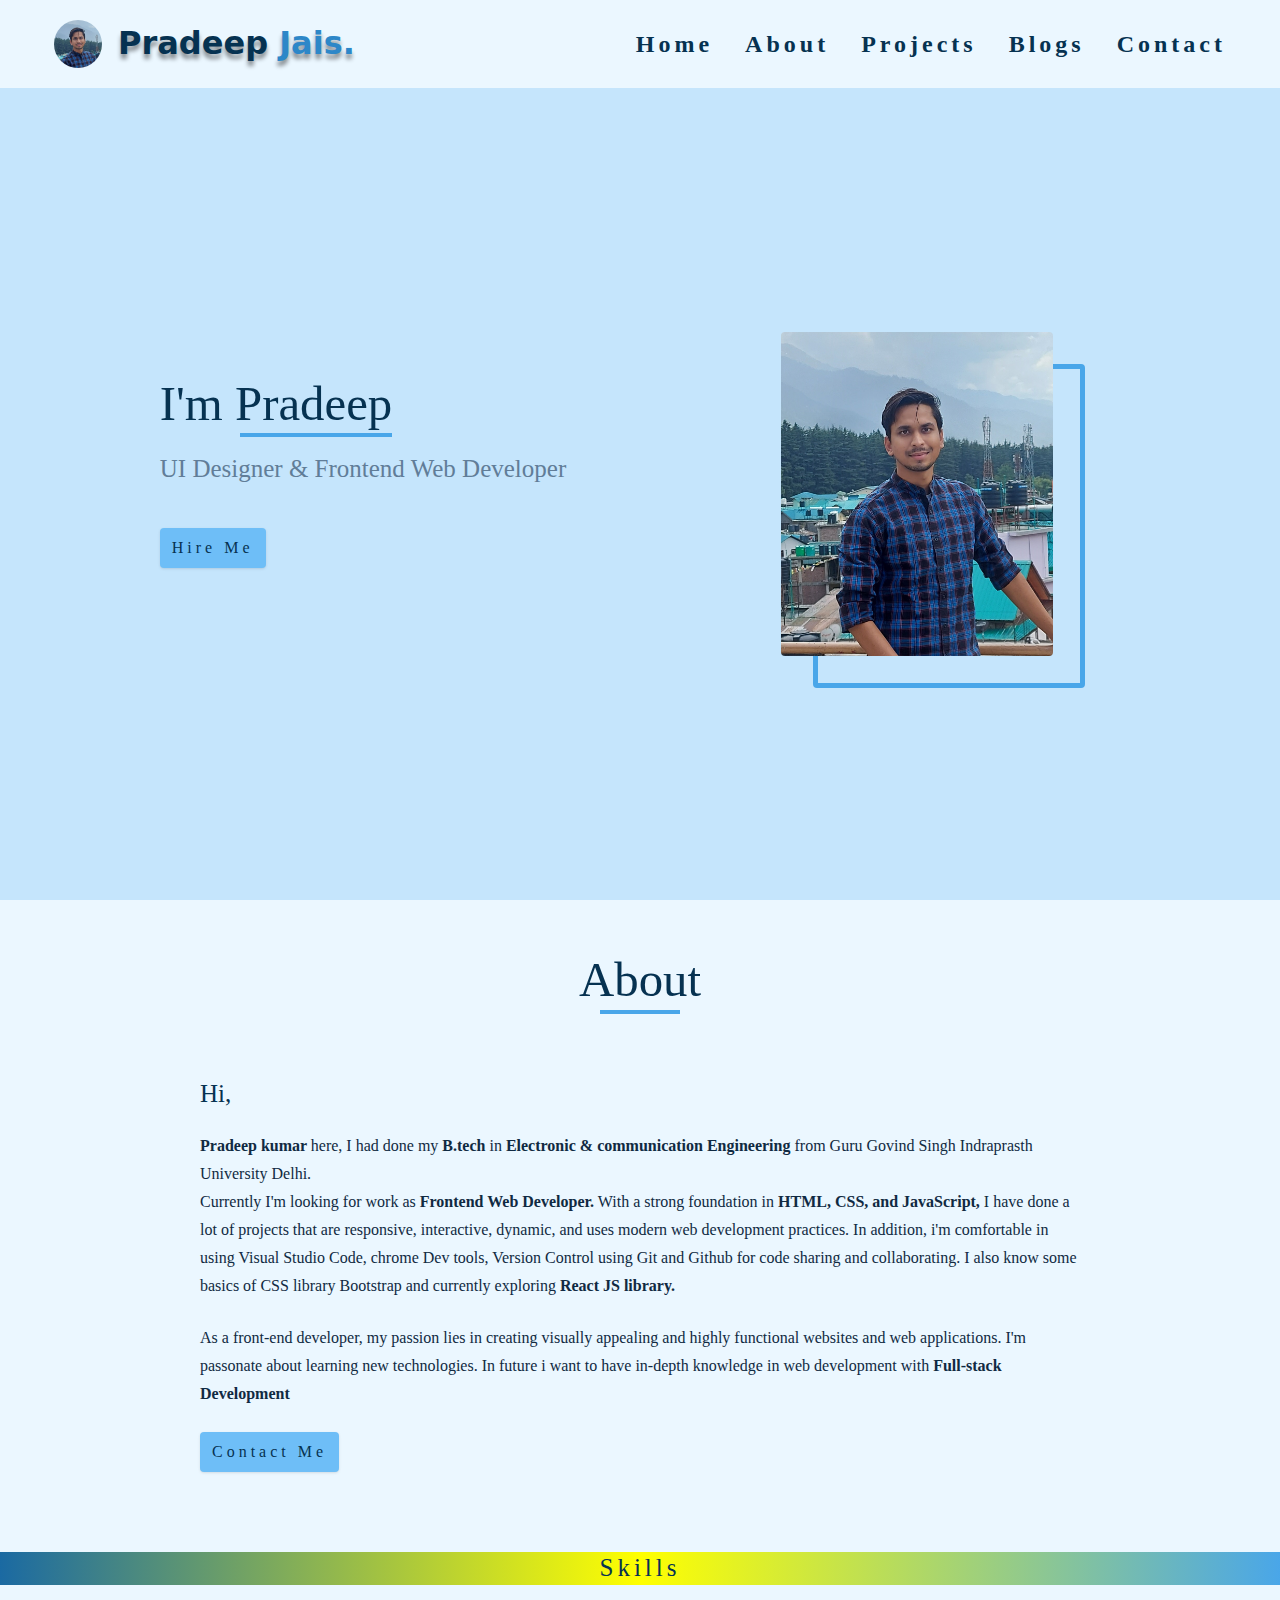
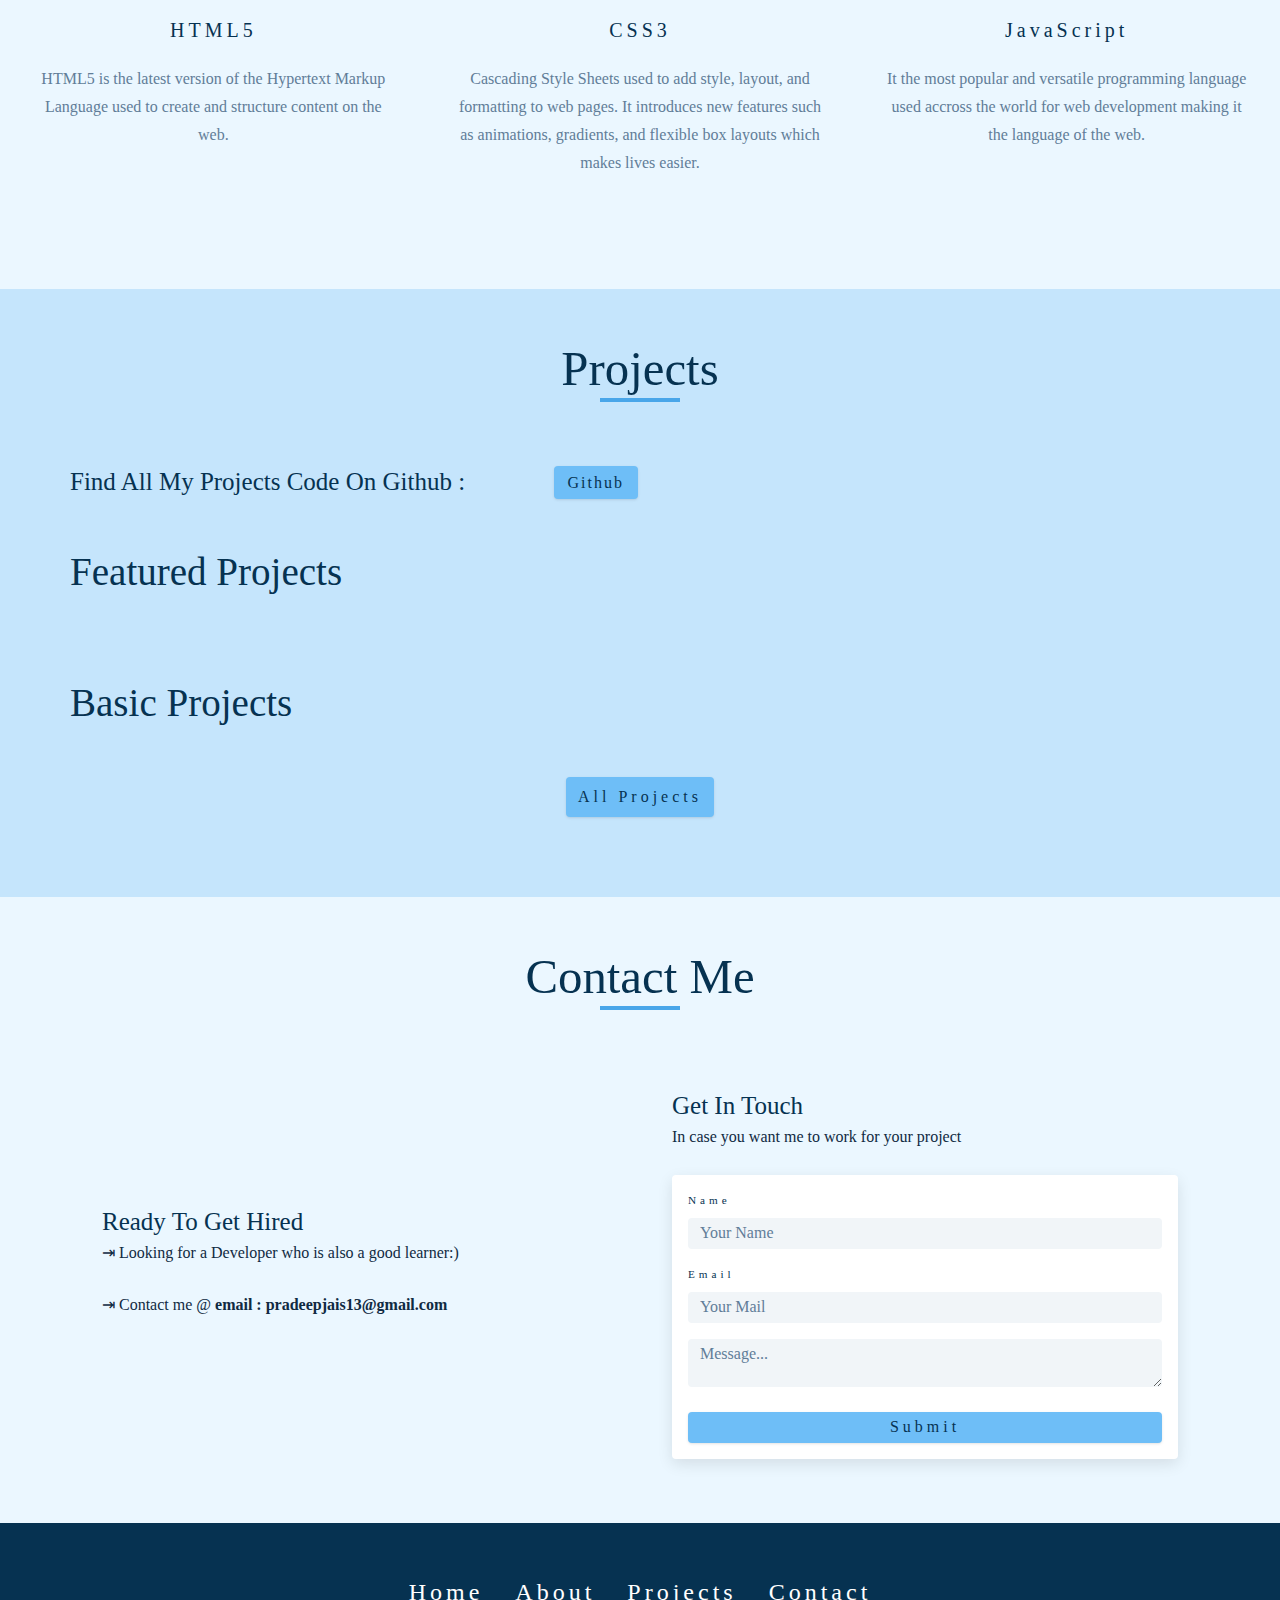
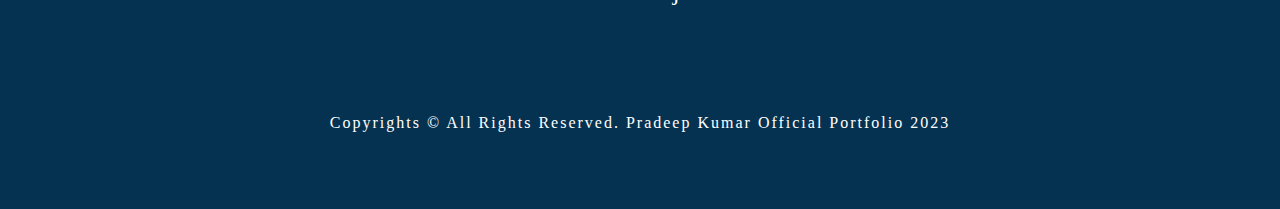
==== commit 58816284: "new branch for feature blogs created" ====
--- a/index.html
+++ b/index.html
@@ -4,6 +4,26 @@
     <meta charset="UTF-8" />
     <meta http-equiv="X-UA-Compatible" content="IE=edge" />
     <meta name="viewport" content="width=device-width, initial-scale=1.0" />
+    <meta
+      name="description"
+      content="A beginner developer portfolio in vanilla JavaScript, HTML and CSS which show case various real world projects and personal details."
+    />
+    <meta name="author" content="Pradeep Kumar" />
+    <meta property="og:title" content="Pradeep Kumar Official Portfolio" />
+    <meta property="og:image" content="./images/portfolio-thumb.jpeg" />
+    <meta property="og:image:width" content="300px" />
+    <meta property="og:image:height" content="200px" />
+    <meta property="og:image:type" content="jpeg" />
+    <link
+      rel="shortcut icon"
+      href="./images/folioFavicon.png"
+      type="image/x-icon"
+    />
+    <meta
+      name="keywords"
+      content="pradeep jais portfolio, pradeep kumar portfolio, vanilla JavaScript projects, e commerce project, html css vanilla javascript projects"
+    />
+
     <title>Pradeep Jais || Home</title>
     <!-- google font icons  -->
     <link
@@ -41,6 +61,7 @@
             <a href="./HTML/about.html" class="nav-link">about</a>
           </li>
           <li><a href="./HTML/projects.html" class="nav-link">projects</a></li>
+          <li><a href="./HTML/blogs.html" class="nav-link">blogs</a></li>
           <li><a href="./HTML/contact.html" class="nav-link">contact</a></li>
         </ul>
         <button class="toggle-btn" type="menu">
@@ -61,6 +82,7 @@
         <li><a href="./index.html">home</a></li>
         <li><a href="./HTML/about.html">about</a></li>
         <li><a href="./HTML/projects.html">projects</a></li>
+        <li><a href="./HTML/blogs.html">blogs</a></li>
         <li><a href="./HTML/contact.html">contact</a></li>
       </ul>
 
@@ -129,6 +151,7 @@
             <li>
               <a
                 href="https://www.instagram.com/gkcpradip/"
+                target="_blank"
                 class="social-icon"
                 data-label="instagram"
                 ><i class="fab fa-instagram"></i
@@ -137,6 +160,7 @@
             <li>
               <a
                 href="https://www.linkedin.com/in/pradeep-jais/"
+                target="_blank"
                 data-label="linkedin"
                 class="social-icon"
                 ><i class="fab fa-linkedin"></i
@@ -146,6 +170,7 @@
             <li>
               <a
                 href="https://github.com/pradeep-jais"
+                target="_blank"
                 class="social-icon"
                 data-label="github"
                 ><i class="fa-brands fa-github"></i
@@ -154,6 +179,7 @@
             <li>
               <a
                 href="https://twitter.com/PradeepGkc"
+                target="_blank"
                 class="social-icon"
                 data-label="twitter"
                 ><i class="fa-brands fa-twitter"></i
@@ -164,6 +190,7 @@
               <a
                 href="https://www.facebook.com"
                 class="social-icon"
+                target="_blank"
                 data-label="facebook"
                 ><i class="fab fa-facebook"></i
               ></a>
@@ -287,7 +314,9 @@
         <h2>Featured projects</h2>
         <div class="featured-projects projects-container"></div>
         <h2>Basic Projects</h2>
-        <div class="basic-projects projects-container"></div>
+        <div class="scroll-wrapper">
+          <div class="basic-projects projects-container"></div>
+        </div>
         <a href="./HTML/projects.html" class="btn projects-btn">all Projects</a>
       </div>
     </section>
@@ -303,9 +332,9 @@
         <!-- contact info  -->
         <article class="contact-info">
           <h4>Ready to get hired</h4>
-          <p>Looking for a Developer who is also a good learner:)</p>
-          <p>
-            Contact me @
+          <p>&rarrb; Looking for a Developer who is also a good learner:)</p>
+          <p>
+            &rarrb; Contact me @
             <strong
               ><i class="fas fa-envelope"></i>email :
               pradeepjais13@gmail.com</strong
@@ -316,11 +345,16 @@
         <article class="contact-form">
           <h4>Get in touch</h4>
           <p>In case you want me to work for your project</p>
-          <form class="form">
+          <form
+            action="https://formspree.io/f/mjvdpgly"
+            method="post"
+            class="form"
+          >
             <div class="form-row">
               <label for="name" class="form-label">name</label>
               <input
                 type="text"
+                name="name"
                 id="name"
                 class="form-input"
                 placeholder="your name"
@@ -329,11 +363,20 @@
 
             <div class="form-row">
               <label for="email" class="form-label">email</label>
-              <input type="email" id="email" class="form-input" />
+              <input
+                type="email"
+                name="email"
+                placeholder="your mail"
+                id="email"
+                class="form-input"
+              />
             </div>
             <div class="form-row">
-              <label for="textarea" class="form-label">textarea</label>
-              <textarea class="form-textarea">Default value</textarea>
+              <textarea
+                name="message"
+                class="form-textarea"
+                placeholder="message..."
+              ></textarea>
             </div>
             <button type="submit" class="btn btn-block">submit</button>
           </form>
@@ -341,6 +384,75 @@
       </div>
     </section>
     <!-- end of contact  -->
+    <!-- footer  -->
+    <footer class="footer section">
+      <!-- footer page links  -->
+      <ul class="footer-links">
+        <li>
+          <a href="./index.html" class="footer-link">home</a>
+        </li>
+        <li>
+          <a href="./HTML/about.html" class="footer-link">about</a>
+        </li>
+        <li><a href="./HTML/projects.html" class="footer-link">projects</a></li>
+        <li><a href="./HTML/contact.html" class="footer-link">contact</a></li>
+      </ul>
+      <!-- social icons  -->
+      <ul class="social-icons footer-icons">
+        <li>
+          <a
+            href="https://www.instagram.com/gkcpradip/"
+            target="_blank"
+            class="social-icon"
+            data-label="instagram"
+            ><i class="fab fa-instagram"></i
+          ></a>
+        </li>
+        <li>
+          <a
+            href="https://www.linkedin.com/in/pradeep-jais/"
+            target="_blank"
+            data-label="linkedin"
+            class="social-icon"
+            ><i class="fab fa-linkedin"></i
+          ></a>
+        </li>
+
+        <li>
+          <a
+            href="https://github.com/pradeep-jais"
+            class="social-icon"
+            target="_blank"
+            data-label="github"
+            ><i class="fa-brands fa-github"></i
+          ></a>
+        </li>
+        <li>
+          <a
+            href="https://twitter.com/PradeepGkc"
+            target="_blank"
+            class="social-icon"
+            data-label="twitter"
+            ><i class="fa-brands fa-twitter"></i
+          ></a>
+        </li>
+
+        <li>
+          <a
+            href="https://www.facebook.com"
+            class="social-icon"
+            target="_blank"
+            data-label="facebook"
+            ><i class="fab fa-facebook"></i
+          ></a>
+        </li>
+      </ul>
+      <!-- End of social icons  -->
+      <p class="footer-text">
+        copyrights &copy; all rights reserved. Pradeep Kumar official portfolio
+        <span class="date">2023</span>
+      </p>
+    </footer>
     <!-- JavaScript  -->
     <script type="module" src="./app.js"></script>
   </body>
--- a/CSS/main.css
+++ b/CSS/main.css
@@ -6,6 +6,8 @@
 *,
 ::after,
 ::before {
+  margin: 0;
+  padding: 0;
   box-sizing: border-box;
 }
 
@@ -95,6 +97,7 @@
 h5 {
   margin: 0;
   margin-bottom: 1.38rem;
+  color: var(--clr-primary-1);
   font-family: var(--heading-font-1);
   font-weight: 400;
   line-height: 1.3;
@@ -146,9 +149,9 @@
 /* buttons  */
 .btn {
   cursor: pointer;
-  color: var(--white);
+  color: var(--clr-primary-1);
   font-family: var(--heading-font-1);
-  background: var(--clr-primary-5);
+  background: var(--clr-primary-6);
   border: transparent;
   border-radius: var(--border-radius);
   letter-spacing: var(--letter-spacing);
@@ -159,16 +162,17 @@
   display: inline-block;
 }
 .btn:hover {
-  background: var(--clr-primary-7);
+  background: var(--clr-primary-1);
   box-shadow: var(--shadow-3);
+  color: var(--clr-primary-6);
 }
 .btn-hipster {
-  color: var(--clr-primary-5);
+  color: var(--clr-primary-6);
   background: var(--clr-primary-2);
 }
 .btn-hipster:hover {
-  color: var(--clr-primary-2);
-  background-color: var(--clr-primary-7);
+  color: var(--clr-primary-1);
+  background-color: var(--clr-primary-6);
 }
 .btn-block {
   width: 100%;
@@ -295,16 +299,7 @@
     justify-content: flex-end;
     gap: 2rem;
   }
-  /* .nav-links {
-    display: grid;
-    grid-template-columns: repeat(5, 1fr);
-    justify-items: center;
-    align-items: center;
-    -moz-column-gap: 2rem;
-    column-gap: 2rem;
-  } */
   .nav-link {
-    /* font-size: 1.5rem; */
     color: var(--clr-primary-1);
     text-transform: capitalize;
     letter-spacing: var(--letter-spacing);
@@ -318,6 +313,16 @@
   .nav-center {
     padding: 1rem 0;
   }
+  .nav-link {
+    font-size: 1.5rem;
+  }
+}
+.fix-navbar {
+  position: fixed;
+  width: 100%;
+  box-shadow: var(--shadow-2);
+  z-index: 10;
+  background: var(--clr-white);
 }
 /* sidebar */
 .sidebar {
@@ -327,7 +332,7 @@
   background: var(--clr-primary-10);
   transform: translateY(-100%);
   transition: var(--transition);
-  z-index: 10;
+  z-index: 100;
   /* overflow: hidden; */
 }
 .sidebar.show {
@@ -668,6 +673,7 @@
   padding: 1rem;
 }
 .project {
+  align-self: start;
   border-radius: var(--border-radius);
   box-shadow: var(--shadow-light);
   transition: var(--transition);
@@ -677,8 +683,9 @@
 }
 .project-info {
   padding: 0.5rem 1rem 1rem 1rem;
-  background: var(--clr-primary-10);
-  border-radius: var(--border-radius);
+  background: var(--clr-white);
+  border-bottom-left-radius: var(--border-radius);
+  border-bottom-right-radius: var(--border-radius);
 }
 .project-img {
   height: 15rem;
@@ -704,13 +711,19 @@
   font-size: 1rem;
   width: 100%;
   display: flex;
+  align-items: center;
   justify-content: space-around;
-  align-items: center;
   color: var(--clr-primary-5);
+}
+.tech-stack p {
+  /* margin-left: 2rem; */
 }
 .project-btn-container {
   display: flex;
   justify-content: space-between;
+}
+.project-btn-container-flag {
+  justify-content: center;
 }
 .project-btn-container a {
   font-size: 0.85rem;
@@ -729,12 +742,172 @@
   gap: 2rem;
 }
 @media screen and (min-width: 768px) {
-  .projects-container {
+  .projects-container:not(.basic-projects) {
     grid-template-columns: 1fr 1fr;
   }
 }
 @media screen and (min-width: 992px) {
-  .projects-container {
+  .projects-container:not(.basic-projects) {
     grid-template-columns: 1fr 1fr 1fr;
   }
 }
+/* Making basic projects section slider */
+.scroll-wrapper {
+  overflow: hidden;
+}
+.basic-projects {
+  display: flex;
+  /* overflow-x: auto; */
+}
+.basic-projects .project-img {
+  min-width: 23rem;
+}
+.projects-page {
+  padding-bottom: 3rem;
+}
+
+/*
+##############
+contact 
+##############
+ */
+.contact {
+  background: var(--clr-primary-10);
+}
+.contact-center {
+  display: grid;
+  gap: 2rem;
+  padding-bottom: 3rem;
+}
+.contact-info {
+  padding: 0 1rem;
+}
+.contact-center h4 {
+  margin-bottom: 0;
+}
+.contact-form {
+  padding: 1rem;
+}
+.form {
+  max-width: var(--fixed-width);
+  background: var(--clr-white);
+  border-radius: var(--border-radius);
+  box-shadow: var(--shadow-light);
+  padding: 1rem;
+  transition: var(--transition);
+}
+.form:hover {
+  box-shadow: var(--shadow-dark);
+}
+.form-label {
+  display: block;
+  font-size: var(--small-text);
+  color: var(--clr-primary-1);
+  margin-bottom: 0.5rem;
+  text-transform: capitalize;
+  letter-spacing: var(--letter-spacing);
+}
+.form-input,
+.form-textarea {
+  width: 100%;
+  padding: 0.375rem 0.75rem;
+  border-radius: var(--border-radius);
+  color: var(--clr-grey-5);
+  background: var(--clr-grey-10);
+  border: 1px solid var(--gray-200);
+}
+.form-row {
+  margin-bottom: 1rem;
+}
+::placeholder {
+  font-family: inherit;
+  text-transform: capitalize;
+  color: var(--clr-grey-5);
+}
+@media screen and (min-width: 678px) {
+  .contact-center {
+    padding: 0 2rem 3rem 2rem;
+    justify-content: center;
+    align-items: center;
+  }
+}
+@media screen and (min-width: 868px) {
+  .contact-center {
+    grid-template-columns: 1fr 1fr;
+    align-items: center;
+  }
+}
+/*
+##############
+ single Project
+##############
+ */
+.single-project {
+  background: var(--clr-primary-10);
+}
+
+.single-project-container {
+  padding: 0 1rem 5rem 1rem;
+}
+.single-project img {
+  height: 16rem;
+  margin-bottom: 1rem;
+}
+@media screen and (min-width: 768px) {
+  .single-project-container {
+    display: grid;
+    gap: 3rem;
+    grid-template-columns: 1fr 1fr;
+    justify-content: center;
+    align-items: center;
+  }
+  .single-project img {
+    height: auto;
+  }
+}
+/*
+##############
+ footer 
+##############
+ */
+.footer {
+  background: var(--clr-primary-1);
+  display: grid;
+  place-content: center;
+  padding: 3rem 1rem;
+  text-align: center;
+}
+.footer-links {
+  display: flex;
+  gap: 1rem;
+  justify-content: center;
+  text-transform: capitalize;
+  letter-spacing: var(--letter-spacing);
+}
+.footer-link {
+  color: var(--clr-white);
+  font-size: 1rem;
+  transition: var(--transition);
+}
+.footer-link:hover {
+  color: var(--clr-primary-5);
+}
+.footer-icons .social-icon {
+  color: var(--clr-primary-4);
+}
+.footer-icons .social-icon:hover {
+  color: var(--clr-primary-10);
+}
+.footer-text {
+  letter-spacing: 2px;
+  text-transform: capitalize;
+  color: var(--clr-white);
+}
+@media screen and (min-width: 568px) {
+  .footer-links {
+    gap: 2rem;
+  }
+  .footer-link {
+    font-size: 1.5rem;
+  }
+}
